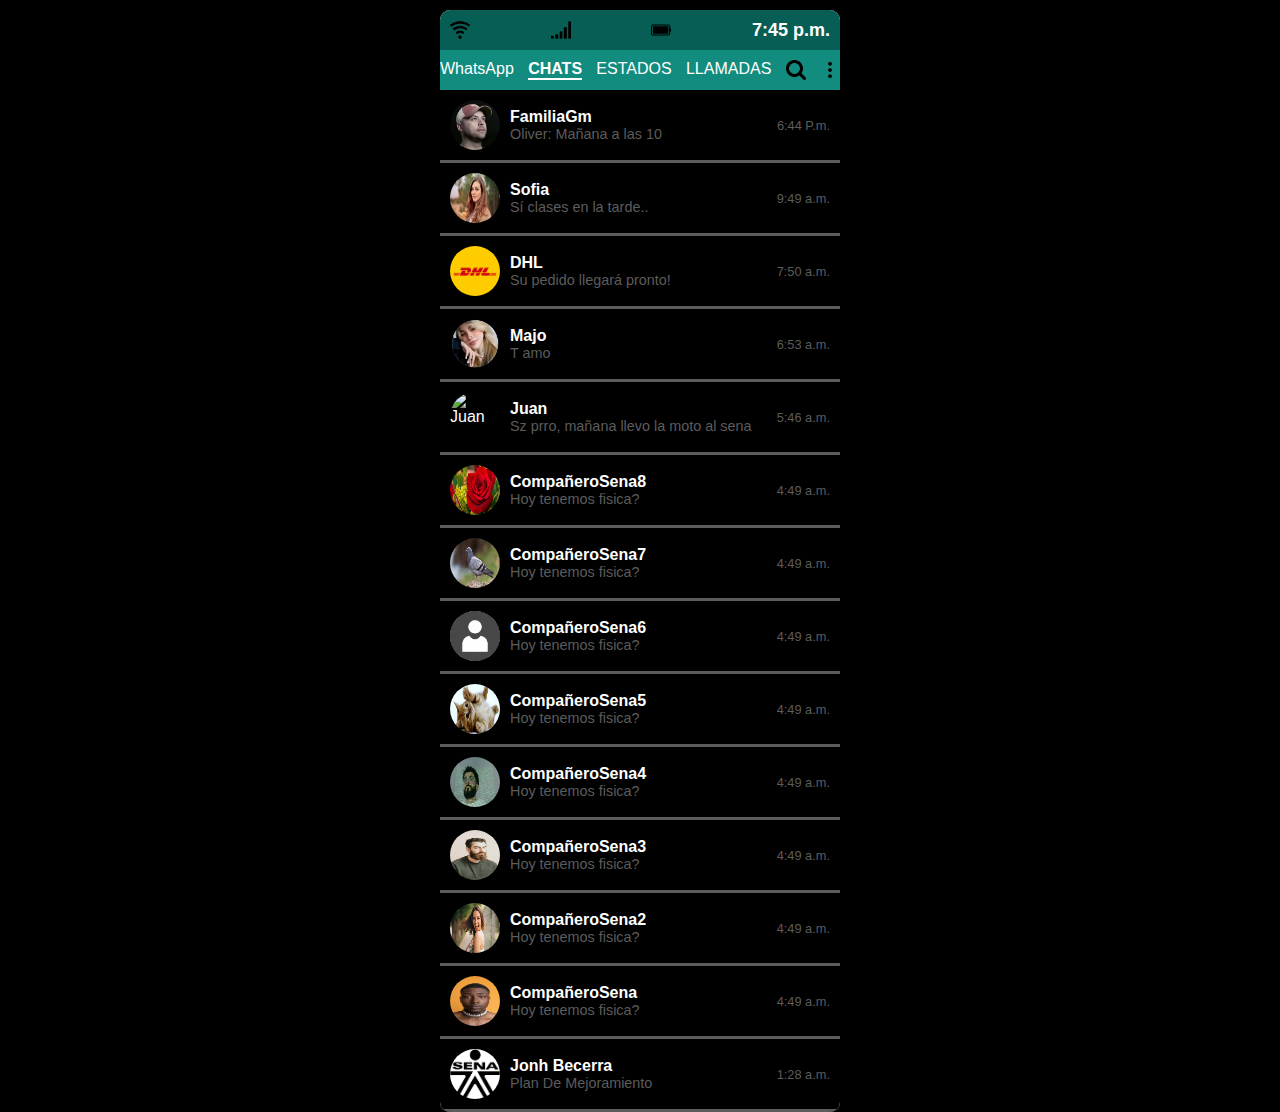
==== index.html @ d5c3cb33 "Ultima update" ====
<!DOCTYPE html>
<html lang="es">
<head>
    <meta charset="UTF-8">
    <meta name="viewport" content="width=device-width, initial-scale=1.0">
    <title>WhatsApp Menu</title>
    <link rel="stylesheet" href="styles.css">
</head>
<body>
    <div class="whatsapp">
        <header class="whatsapp__inicio">
            <h1 class="whatsapp__titulo"> <img src="Iconos/Wifi.png" alt="Wifi"> <img src="Iconos/barra señal.png" alt="barra señal"> <img src="Iconos/bateria llena.png" alt="bateria"> 7:45 p.m.</h1> 
        </header>
        <nav class="whatsapp__nav">
            WhatsApp
            <a href="#" class="whatsapp__nav-link whatsapp__nav-link--active">CHATS</a>
            <a href="#" class="whatsapp__nav-link">ESTADOS</a>
            <a href="#" class="whatsapp__nav-link">LLAMADAS</a>
            <img src="Iconos/lupa.png" alt="lupa"> <img src="Iconos/tres-puntos.png" alt="Puntos">
        </nav>
        <main>
        <div class="whatsapp__chats">
            <div class="chat">
                <img src="Iconos/cris.jpeg" alt="Familia" class="chat__avatar">
                <div class="chat__detalles">
                    <div class="chat__nombre">FamiliaGm</div>
                    <div class="chat__Ultimo-Mensaje">Oliver: Mañana a las 10</div>
                </div>
                <div class="chat__tiempo">6:44 P.m.</div>
            </div>
        </div>
        <div class="whatsapp__chats">
            <div class="chat">
                <img src="Iconos/Mujer.jpg" alt="Sofia" class="chat__avatar">
                <div class="chat__detalles">
                    <div class="chat__nombre">Sofia</div>
                    <div class="chat__Ultimo-Mensaje">Sí clases en la tarde..</div>
                </div>
                <div class="chat__tiempo">9:49 a.m.</div>
            </div>
        </div>
        <div class="whatsapp__chats">
            <div class="chat">
                <img src="Iconos/DHL.jpg" alt="Domicilios" class="chat__avatar">
                <div class="chat__detalles">
                    <div class="chat__nombre">DHL</div>
                    <div class="chat__Ultimo-Mensaje">Su pedido llegará pronto!</div>
                </div>
                <div class="chat__tiempo">7:50 a.m.</div>
            </div>
        </div>
        <div class="whatsapp__chats">
            <div class="chat">
                <img src="Iconos/Majo.jpg" alt="Majo" class="chat__avatar">
                <div class="chat__detalles">
                    <div class="chat__nombre">Majo</div>
                    <div class="chat__Ultimo-Mensaje">T amo</div>
                </div>
                <div class="chat__tiempo">6:53 a.m.</div>
            </div>
        </div>
        <div class="whatsapp__chats">
            <div class="chat">
                <img src="Iconos/Juan.jpg" alt="Juan" class="chat__avatar">
                <div class="chat__detalles">
                    <div class="chat__nombre">Juan</div>
                    <div class="chat__Ultimo-Mensaje">Sz prro, mañana llevo la moto al sena</div>
                </div>
                <div class="chat__tiempo">5:46 a.m.</div>
            </div>
        
        </div>
        <div class="whatsapp__chats">
            <div class="chat">
                <img src="Iconos/flores.jpg" alt="CompañeroSena8" class="chat__avatar">
                <div class="chat__detalles">
                    <div class="chat__nombre">CompañeroSena8</div>
                    <div class="chat__Ultimo-Mensaje">Hoy tenemos fisica?</div>
                </div>
                <div class="chat__tiempo">4:49 a.m.</div>
            </div>
        </div>

        <div class="whatsapp__chats">
            <div class="chat">
                <img src="Iconos/paloma.jpg" alt="FamCompañeroSena7" class="chat__avatar">
                <div class="chat__detalles">
                    <div class="chat__nombre">CompañeroSena7</div>
                    <div class="chat__Ultimo-Mensaje">Hoy tenemos fisica?</div>
                </div>
                <div class="chat__tiempo">4:49 a.m.</div>
            </div>
        </div>

        <div class="whatsapp__chats">
            <div class="chat">
                <img src="Iconos/szz.jpg" alt="CompañeroSena6" class="chat__avatar">
                <div class="chat__detalles">
                    <div class="chat__nombre">CompañeroSena6</div>
                    <div class="chat__Ultimo-Mensaje">Hoy tenemos fisica?</div>
                </div>
                <div class="chat__tiempo">4:49 a.m.</div>
            </div>
        </div>

        <div class="whatsapp__chats">
            <div class="chat">
                <img src="Iconos/gato.png" alt="CompañeroSena5" class="chat__avatar">
                <div class="chat__detalles">
                    <div class="chat__nombre">CompañeroSena5</div>
                    <div class="chat__Ultimo-Mensaje">Hoy tenemos fisica?</div>
                </div>
                <div class="chat__tiempo">4:49 a.m.</div>
            </div>
        </div>

        <div class="whatsapp__chats">
            <div class="chat">
                <img src="Iconos/4.jpg" alt="CompañeroSena4" class="chat__avatar">
                <div class="chat__detalles">
                    <div class="chat__nombre">CompañeroSena4</div>
                    <div class="chat__Ultimo-Mensaje">Hoy tenemos fisica?</div>
                </div>
                <div class="chat__tiempo">4:49 a.m.</div>
            </div>
        </div>

        <div class="whatsapp__chats">
            <div class="chat">
                <img src="Iconos/3.jpg" alt="CompañeroSena3" class="chat__avatar">
                <div class="chat__detalles">
                    <div class="chat__nombre">CompañeroSena3</div>
                    <div class="chat__Ultimo-Mensaje">Hoy tenemos fisica?</div>
                </div>
                <div class="chat__tiempo">4:49 a.m.</div>
            </div>
        </div>

        <div class="whatsapp__chats">
            <div class="chat">
                <img src="Iconos/2.jpg" alt="Sena2" class="chat__avatar">
                <div class="chat__detalles">
                    <div class="chat__nombre">CompañeroSena2</div>
                    <div class="chat__Ultimo-Mensaje">Hoy tenemos fisica?</div>
                </div>
                <div class="chat__tiempo">4:49 a.m.</div>
            </div>
        </div>

        <div class="whatsapp__chats">
            <div class="chat">
                <img src="Iconos/foto.webp" alt="Sena1" class="chat__avatar">
                <div class="chat__detalles">
                    <div class="chat__nombre">CompañeroSena</div>
                    <div class="chat__Ultimo-Mensaje">Hoy tenemos fisica?</div>
                </div>
                <div class="chat__tiempo">4:49 a.m.</div>
            </div>
        </div>

        <div class="whatsapp__chats">
            <div class="chat">
                <img src="Iconos/images.png" alt="John" class="chat__avatar">
                <div class="chat__detalles">
                    <div class="chat__nombre">Jonh Becerra</div>
                    <div class="chat__Ultimo-Mensaje">Plan De Mejoramiento</div>
                </div>
                <div class="chat__tiempo">1:28 a.m.</div>
            </div>
        </div>
    </main>
    </div>
    
    
</body>
</html>
---- styles.css ----
* {
    margin: 0;
    padding: 0;
  }

:root{
    --Clarito: #00ffea;
    --Azul: #0b0894;
    --Negro: #000000;
    --Verdewsp: #075E54;
    --chat: #128C7E;
    --Rojo: #7f0505;
    --Blanco: #fff;
    --Gris: #5c5c5c;
    --Menta: #aefff4;
}
  
body {
  font-family: Arial, sans-serif;
  background-color: var(--Negro);
  color: var(--Blanco);
}

.whatsapp {
  max-width: 400px;
  margin: 0 auto;
  background-color: var(--Blanco);
  border-radius: 10px;
  overflow: hidden;
  margin-top: 10px;
  border-color: var(--Negro);
}

.whatsapp__inicio {
  background-color: var(--Verdewsp);
  padding: 10px;
  
}

img{
  width: 20px;
  height: 20px;
}

.whatsapp__titulo {
  font-size: 18px;
  height: 20px;
  font-weight: bold;
  display: flex;
  justify-content: space-between;
  
}

.whatsapp__chats {
  background-color: var(--Negro);
  color: var(--Blanco);
  border-bottom: 2px solid var(--Gris);
}

.chat {
  display: flex;
  align-items: center;
  padding: 10px;
  border-bottom: 1px solid var(--Gris);
}

.chat__avatar {
  width: 50px;
  height: 50px;
  border-radius: 50%;
  margin-right: 10px;
}

.chat__detalles {
  flex: 1px;
}

.chat__nombre {
  font-weight: bold;
}

.chat__Ultimo-Mensaje {
  font-size: 0.9em;
  color: var(--Gris);
}

.chat__tiempo {
  font-size: 0.8em;
  color: var(--Gris);
}

.whatsapp__nav {
  display: flex;
  justify-content: space-between;
  background-color: var(--chat);
  padding: 10px 0;
  position: relative;
 
}

.whatsapp__nav-link {
  color: var(--Blanco);
  text-decoration: none;
  font-size: 1em;
}

.whatsapp__nav-link:hover{
  
}

.whatsapp__nav-link--active {
  font-weight: bold;
  border-bottom: 2px solid var(--Blanco);
}
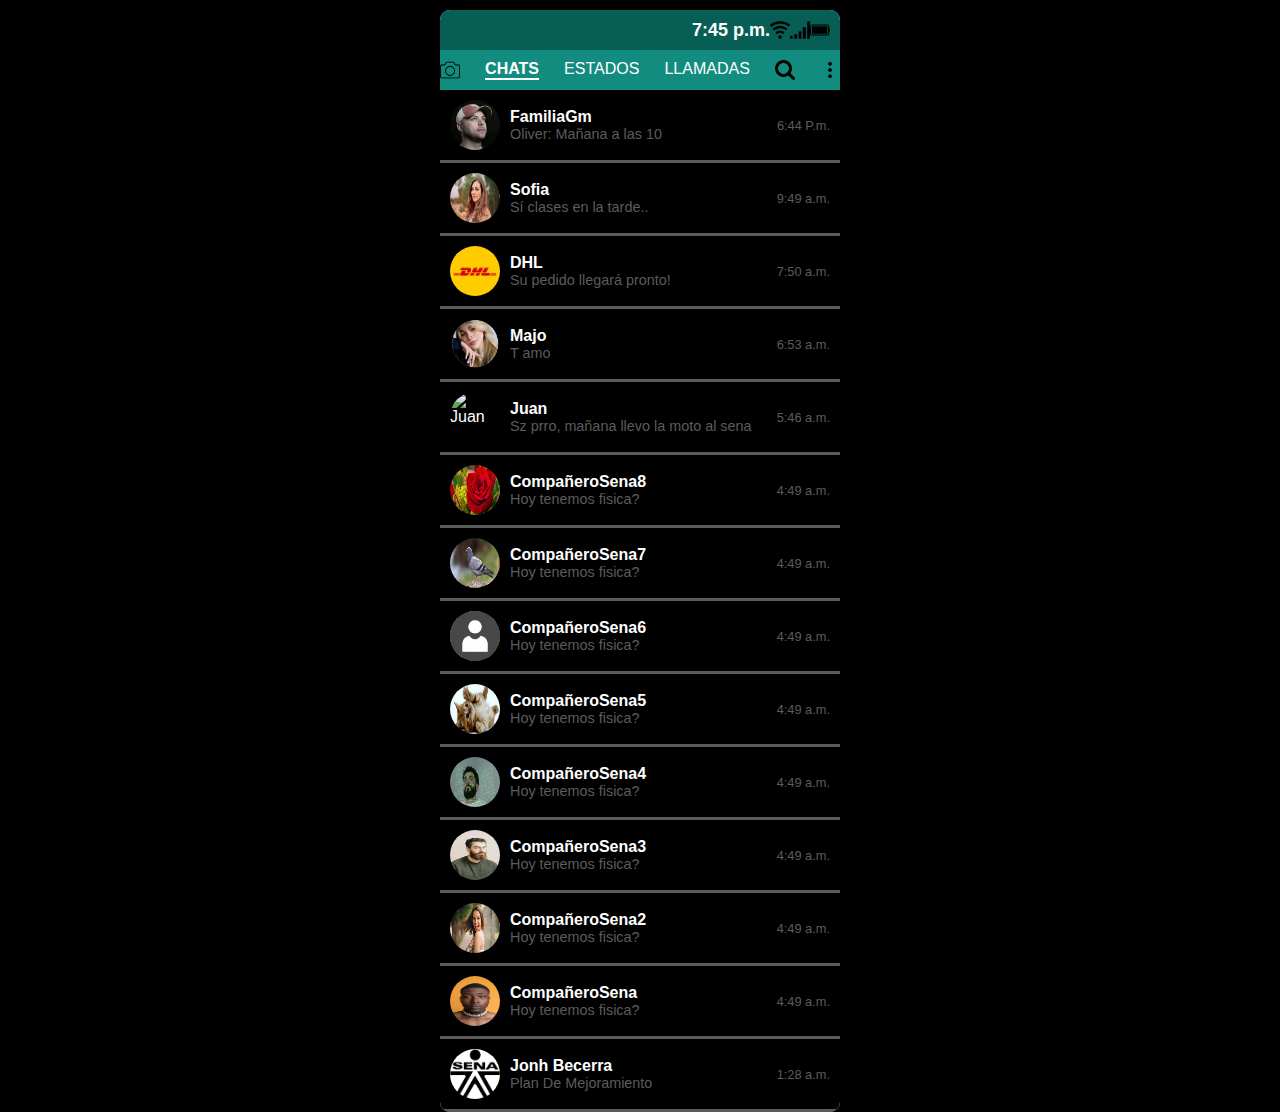
==== commit b90d2431: "ultima update" ====
--- a/index.html
+++ b/index.html
@@ -9,10 +9,10 @@
 <body>
     <div class="whatsapp">
         <header class="whatsapp__inicio">
-            <h1 class="whatsapp__titulo"> <img src="Iconos/Wifi.png" alt="Wifi"> <img src="Iconos/barra señal.png" alt="barra señal"> <img src="Iconos/bateria llena.png" alt="bateria"> 7:45 p.m.</h1> 
+            <h1 class="whatsapp__titulo"> <img src="Iconos/bateria llena.png" alt="bateria"> <img src="Iconos/barra señal.png" alt="barra señal"> <img src="Iconos/Wifi.png" alt="Wifi"> 7:45 p.m.</h1> 
         </header>
         <nav class="whatsapp__nav">
-            WhatsApp
+            <img src="Iconos/camara.png" alt="camara">
             <a href="#" class="whatsapp__nav-link whatsapp__nav-link--active">CHATS</a>
             <a href="#" class="whatsapp__nav-link">ESTADOS</a>
             <a href="#" class="whatsapp__nav-link">LLAMADAS</a>
--- a/styles.css
+++ b/styles.css
@@ -47,8 +47,7 @@
   height: 20px;
   font-weight: bold;
   display: flex;
-  justify-content: space-between;
-  
+  flex-direction: row-reverse;
 }
 
 .whatsapp__chats {
@@ -105,7 +104,8 @@
 }
 
 .whatsapp__nav-link:hover{
-  
+background-color: var(--Verdewsp);
+cursor: pointer;
 }
 
 .whatsapp__nav-link--active {
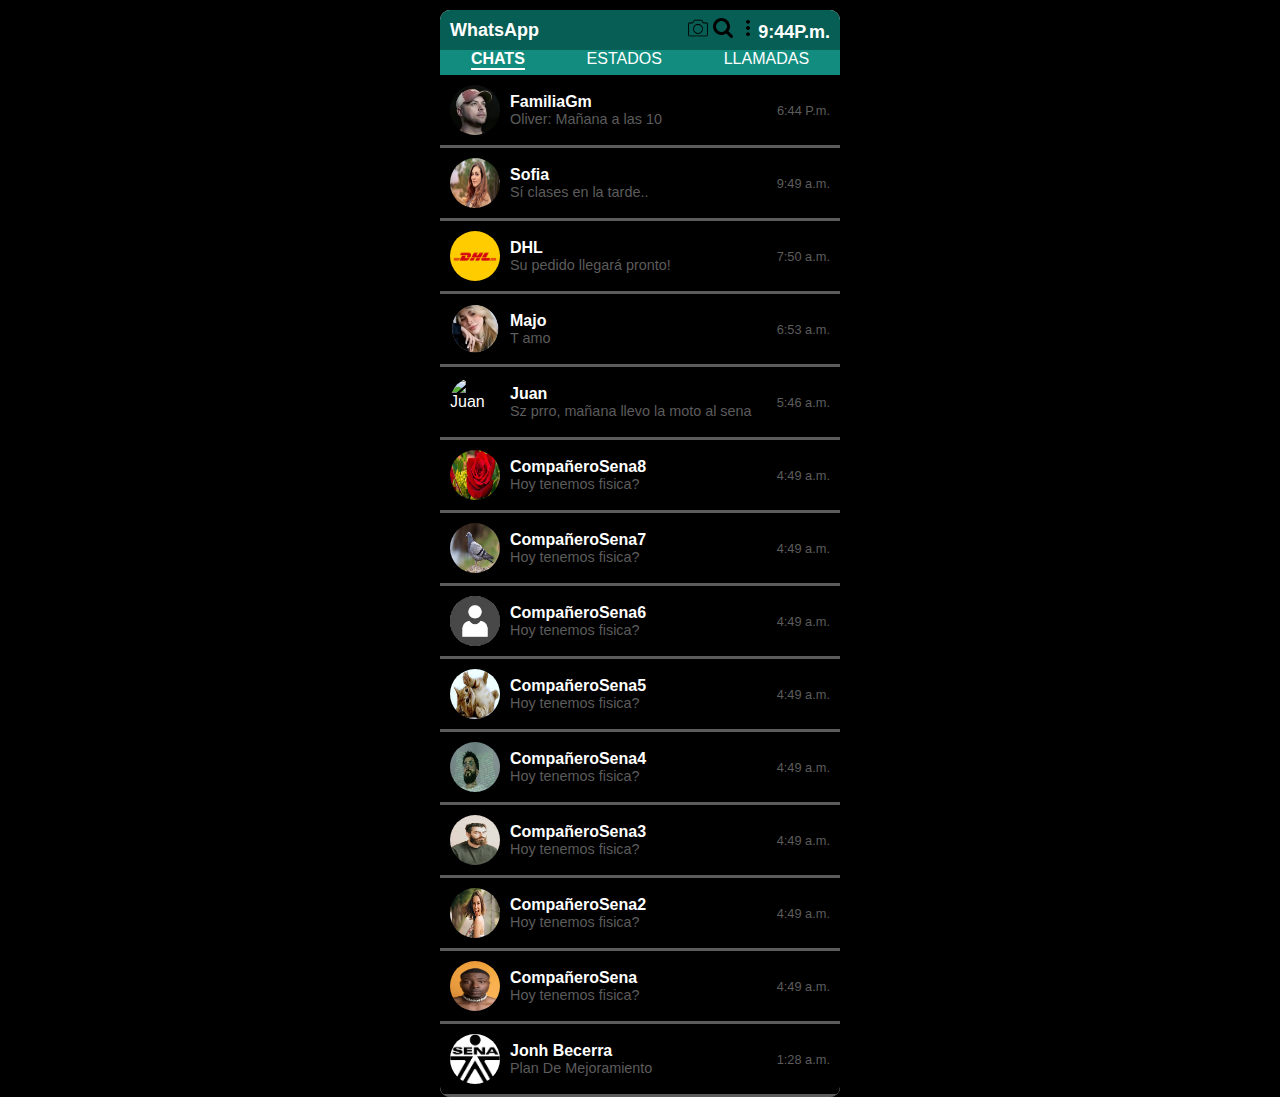
==== commit 8fda24eb: "cambio3" ====
--- a/index.html
+++ b/index.html
@@ -9,14 +9,19 @@
 <body>
     <div class="whatsapp">
         <header class="whatsapp__inicio">
-            <h1 class="whatsapp__titulo"> <img src="Iconos/bateria llena.png" alt="bateria"> <img src="Iconos/barra señal.png" alt="barra señal"> <img src="Iconos/Wifi.png" alt="Wifi"> 7:45 p.m.</h1> 
+            <div class="whatsapp__titulo">
+                <span>WhatsApp</span>
+                <div>
+                    <img src="Iconos/camara.png" alt="Camara">
+                    <img src="Iconos/lupa.png" alt="Busqueda">
+                    <img src="Iconos/tres-puntos.png" alt="Puntos">9:44P.m.
+                </div>
+            </div>
         </header>
         <nav class="whatsapp__nav">
-            <img src="Iconos/camara.png" alt="camara">
-            <a href="#" class="whatsapp__nav-link whatsapp__nav-link--active">CHATS</a>
-            <a href="#" class="whatsapp__nav-link">ESTADOS</a>
-            <a href="#" class="whatsapp__nav-link">LLAMADAS</a>
-            <img src="Iconos/lupa.png" alt="lupa"> <img src="Iconos/tres-puntos.png" alt="Puntos">
+            <a href="#" class="whatsapp__nav--link whatsapp__nav--link--active">CHATS</a>
+            <a href="#" class="whatsapp__nav--link">ESTADOS</a>
+            <a href="#" class="whatsapp__nav--link">LLAMADAS</a>
         </nav>
         <main>
         <div class="whatsapp__chats">
@@ -24,7 +29,7 @@
                 <img src="Iconos/cris.jpeg" alt="Familia" class="chat__avatar">
                 <div class="chat__detalles">
                     <div class="chat__nombre">FamiliaGm</div>
-                    <div class="chat__Ultimo-Mensaje">Oliver: Mañana a las 10</div>
+                    <div class="chat__Ultimo--Mensaje">Oliver: Mañana a las 10</div>
                 </div>
                 <div class="chat__tiempo">6:44 P.m.</div>
             </div>
@@ -34,7 +39,7 @@
                 <img src="Iconos/Mujer.jpg" alt="Sofia" class="chat__avatar">
                 <div class="chat__detalles">
                     <div class="chat__nombre">Sofia</div>
-                    <div class="chat__Ultimo-Mensaje">Sí clases en la tarde..</div>
+                    <div class="chat__Ultimo--Mensaje">Sí clases en la tarde..</div>
                 </div>
                 <div class="chat__tiempo">9:49 a.m.</div>
             </div>
@@ -44,7 +49,7 @@
                 <img src="Iconos/DHL.jpg" alt="Domicilios" class="chat__avatar">
                 <div class="chat__detalles">
                     <div class="chat__nombre">DHL</div>
-                    <div class="chat__Ultimo-Mensaje">Su pedido llegará pronto!</div>
+                    <div class="chat__Ultimo--Mensaje">Su pedido llegará pronto!</div>
                 </div>
                 <div class="chat__tiempo">7:50 a.m.</div>
             </div>
@@ -54,7 +59,7 @@
                 <img src="Iconos/Majo.jpg" alt="Majo" class="chat__avatar">
                 <div class="chat__detalles">
                     <div class="chat__nombre">Majo</div>
-                    <div class="chat__Ultimo-Mensaje">T amo</div>
+                    <div class="chat__Ultimo--Mensaje">T amo</div>
                 </div>
                 <div class="chat__tiempo">6:53 a.m.</div>
             </div>
@@ -64,7 +69,7 @@
                 <img src="Iconos/Juan.jpg" alt="Juan" class="chat__avatar">
                 <div class="chat__detalles">
                     <div class="chat__nombre">Juan</div>
-                    <div class="chat__Ultimo-Mensaje">Sz prro, mañana llevo la moto al sena</div>
+                    <div class="chat__Ultimo--Mensaje">Sz prro, mañana llevo la moto al sena</div>
                 </div>
                 <div class="chat__tiempo">5:46 a.m.</div>
             </div>
@@ -75,7 +80,7 @@
                 <img src="Iconos/flores.jpg" alt="CompañeroSena8" class="chat__avatar">
                 <div class="chat__detalles">
                     <div class="chat__nombre">CompañeroSena8</div>
-                    <div class="chat__Ultimo-Mensaje">Hoy tenemos fisica?</div>
+                    <div class="chat__Ultimo--Mensaje">Hoy tenemos fisica?</div>
                 </div>
                 <div class="chat__tiempo">4:49 a.m.</div>
             </div>
@@ -86,7 +91,7 @@
                 <img src="Iconos/paloma.jpg" alt="FamCompañeroSena7" class="chat__avatar">
                 <div class="chat__detalles">
                     <div class="chat__nombre">CompañeroSena7</div>
-                    <div class="chat__Ultimo-Mensaje">Hoy tenemos fisica?</div>
+                    <div class="chat__Ultimo--Mensaje">Hoy tenemos fisica?</div>
                 </div>
                 <div class="chat__tiempo">4:49 a.m.</div>
             </div>
@@ -97,7 +102,7 @@
                 <img src="Iconos/szz.jpg" alt="CompañeroSena6" class="chat__avatar">
                 <div class="chat__detalles">
                     <div class="chat__nombre">CompañeroSena6</div>
-                    <div class="chat__Ultimo-Mensaje">Hoy tenemos fisica?</div>
+                    <div class="chat__Ultimo--Mensaje">Hoy tenemos fisica?</div>
                 </div>
                 <div class="chat__tiempo">4:49 a.m.</div>
             </div>
@@ -108,7 +113,7 @@
                 <img src="Iconos/gato.png" alt="CompañeroSena5" class="chat__avatar">
                 <div class="chat__detalles">
                     <div class="chat__nombre">CompañeroSena5</div>
-                    <div class="chat__Ultimo-Mensaje">Hoy tenemos fisica?</div>
+                    <div class="chat__Ultimo--Mensaje">Hoy tenemos fisica?</div>
                 </div>
                 <div class="chat__tiempo">4:49 a.m.</div>
             </div>
@@ -119,7 +124,7 @@
                 <img src="Iconos/4.jpg" alt="CompañeroSena4" class="chat__avatar">
                 <div class="chat__detalles">
                     <div class="chat__nombre">CompañeroSena4</div>
-                    <div class="chat__Ultimo-Mensaje">Hoy tenemos fisica?</div>
+                    <div class="chat__Ultimo--Mensaje">Hoy tenemos fisica?</div>
                 </div>
                 <div class="chat__tiempo">4:49 a.m.</div>
             </div>
@@ -130,7 +135,7 @@
                 <img src="Iconos/3.jpg" alt="CompañeroSena3" class="chat__avatar">
                 <div class="chat__detalles">
                     <div class="chat__nombre">CompañeroSena3</div>
-                    <div class="chat__Ultimo-Mensaje">Hoy tenemos fisica?</div>
+                    <div class="chat__Ultimo--Mensaje">Hoy tenemos fisica?</div>
                 </div>
                 <div class="chat__tiempo">4:49 a.m.</div>
             </div>
@@ -141,7 +146,7 @@
                 <img src="Iconos/2.jpg" alt="Sena2" class="chat__avatar">
                 <div class="chat__detalles">
                     <div class="chat__nombre">CompañeroSena2</div>
-                    <div class="chat__Ultimo-Mensaje">Hoy tenemos fisica?</div>
+                    <div class="chat__Ultimo--Mensaje">Hoy tenemos fisica?</div>
                 </div>
                 <div class="chat__tiempo">4:49 a.m.</div>
             </div>
@@ -152,7 +157,7 @@
                 <img src="Iconos/foto.webp" alt="Sena1" class="chat__avatar">
                 <div class="chat__detalles">
                     <div class="chat__nombre">CompañeroSena</div>
-                    <div class="chat__Ultimo-Mensaje">Hoy tenemos fisica?</div>
+                    <div class="chat__Ultimo--Mensaje">Hoy tenemos fisica?</div>
                 </div>
                 <div class="chat__tiempo">4:49 a.m.</div>
             </div>
@@ -163,7 +168,7 @@
                 <img src="Iconos/images.png" alt="John" class="chat__avatar">
                 <div class="chat__detalles">
                     <div class="chat__nombre">Jonh Becerra</div>
-                    <div class="chat__Ultimo-Mensaje">Plan De Mejoramiento</div>
+                    <div class="chat__Ultimo--Mensaje">Plan De Mejoramiento</div>
                 </div>
                 <div class="chat__tiempo">1:28 a.m.</div>
             </div>
--- a/styles.css
+++ b/styles.css
@@ -45,15 +45,23 @@
 .whatsapp__titulo {
   font-size: 18px;
   height: 20px;
+  display: flex;
+  justify-content: space-between;
+  align-items: center;
   font-weight: bold;
-  display: flex;
-  flex-direction: row-reverse;
 }
 
 .whatsapp__chats {
   background-color: var(--Negro);
   color: var(--Blanco);
   border-bottom: 2px solid var(--Gris);
+  transition: 0.3s ease, 0.3s ease;
+  scroll-behavior: smooth;
+}
+
+.whatsapp__chats:hover {
+background-color: var(--Menta);
+cursor: pointer
 }
 
 .chat {
@@ -78,7 +86,7 @@
   font-weight: bold;
 }
 
-.chat__Ultimo-Mensaje {
+.chat__Ultimo--Mensaje {
   font-size: 0.9em;
   color: var(--Gris);
 }
@@ -90,25 +98,24 @@
 
 .whatsapp__nav {
   display: flex;
-  justify-content: space-between;
+  justify-content: space-around;
   background-color: var(--chat);
-  padding: 10px 0;
-  position: relative;
- 
+  padding-bottom: 5px;
+  transition: color 0.3s ease, border-bottom 0.3s ease;
 }
 
-.whatsapp__nav-link {
+.whatsapp__nav--link {
   color: var(--Blanco);
   text-decoration: none;
   font-size: 1em;
 }
 
-.whatsapp__nav-link:hover{
+.whatsapp__nav--link:hover{
 background-color: var(--Verdewsp);
 cursor: pointer;
 }
 
-.whatsapp__nav-link--active {
+.whatsapp__nav--link--active {
   font-weight: bold;
   border-bottom: 2px solid var(--Blanco);
 }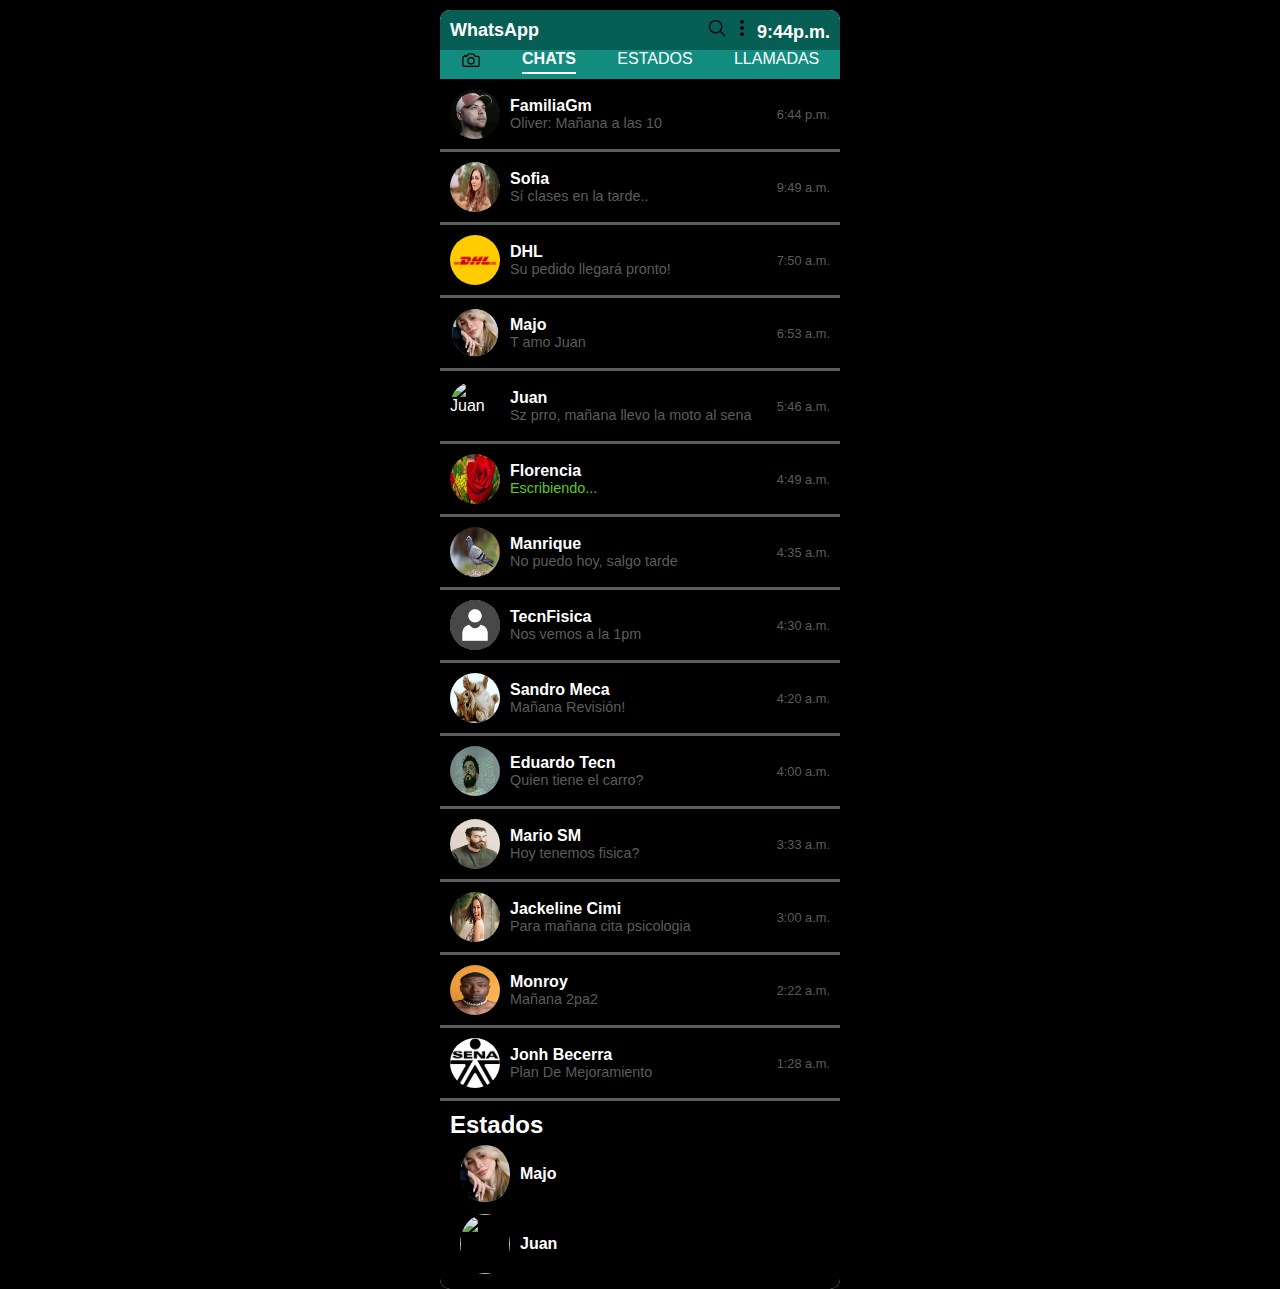
==== commit 2ada1508: "Cambio 11pm" ====
--- a/index.html
+++ b/index.html
@@ -3,7 +3,8 @@
 <head>
     <meta charset="UTF-8">
     <meta name="viewport" content="width=device-width, initial-scale=1.0">
-    <title>WhatsApp Menu</title>
+    <title>WhatsApp </title>
+    <link rel="shortcut icon" href="Iconos/logo-whatsapp.svg">
     <link rel="stylesheet" href="styles.css">
 </head>
 <body>
@@ -12,18 +13,23 @@
             <div class="whatsapp__titulo">
                 <span>WhatsApp</span>
                 <div>
-                    <img src="Iconos/camara.png" alt="Camara">
-                    <img src="Iconos/lupa.png" alt="Busqueda">
-                    <img src="Iconos/tres-puntos.png" alt="Puntos">9:44P.m.
+                    <a href="#"><img src="Iconos/search-outline.svg" alt="Busqueda"></a>
+                    <a href="#"><img src="Iconos/tres-puntos.png" alt="Puntos"></a>
+                    9:44p.m.
                 </div>
             </div>
         </header>
         <nav class="whatsapp__nav">
+            <a href="">
+                <img src="Iconos/camera-outline.svg" alt="Camara">
+            </a>
             <a href="#" class="whatsapp__nav--link whatsapp__nav--link--active">CHATS</a>
             <a href="#" class="whatsapp__nav--link">ESTADOS</a>
             <a href="#" class="whatsapp__nav--link">LLAMADAS</a>
         </nav>
         <main>
+
+            
         <div class="whatsapp__chats">
             <div class="chat">
                 <img src="Iconos/cris.jpeg" alt="Familia" class="chat__avatar">
@@ -31,12 +37,12 @@
                     <div class="chat__nombre">FamiliaGm</div>
                     <div class="chat__Ultimo--Mensaje">Oliver: Mañana a las 10</div>
                 </div>
-                <div class="chat__tiempo">6:44 P.m.</div>
-            </div>
-        </div>
-        <div class="whatsapp__chats">
-            <div class="chat">
-                <img src="Iconos/Mujer.jpg" alt="Sofia" class="chat__avatar">
+                <div class="chat__tiempo">6:44 p.m.</div>
+            </div>
+        </div>
+        <div class="whatsapp__chats">
+            <div class="chat">
+                <img src="Iconos/Sofia.jpg" alt="Sofia" class="chat__avatar">
                 <div class="chat__detalles">
                     <div class="chat__nombre">Sofia</div>
                     <div class="chat__Ultimo--Mensaje">Sí clases en la tarde..</div>
@@ -59,7 +65,7 @@
                 <img src="Iconos/Majo.jpg" alt="Majo" class="chat__avatar">
                 <div class="chat__detalles">
                     <div class="chat__nombre">Majo</div>
-                    <div class="chat__Ultimo--Mensaje">T amo</div>
+                    <div class="chat__Ultimo--Mensaje">T amo Juan</div>
                 </div>
                 <div class="chat__tiempo">6:53 a.m.</div>
             </div>
@@ -77,89 +83,89 @@
         </div>
         <div class="whatsapp__chats">
             <div class="chat">
-                <img src="Iconos/flores.jpg" alt="CompañeroSena8" class="chat__avatar">
-                <div class="chat__detalles">
-                    <div class="chat__nombre">CompañeroSena8</div>
+                <img src="Iconos/flores.jpg" alt="Florencia" class="chat__avatar">
+                <div class="chat__detalles">
+                    <div class="chat__nombre">Florencia</div>
+                    <div class="chat__Ultimo--Mensaje-Verde">Escribiendo...</div>
+                </div>
+                <div class="chat__tiempo">4:49 a.m.</div>
+            </div>
+        </div>
+
+        <div class="whatsapp__chats">
+            <div class="chat">
+                <img src="Iconos/paloma.jpg" alt="Manrique" class="chat__avatar">
+                <div class="chat__detalles">
+                    <div class="chat__nombre">Manrique</div>
+                    <div class="chat__Ultimo--Mensaje">No puedo hoy, salgo tarde</div>
+                </div>
+                <div class="chat__tiempo">4:35 a.m.</div>
+            </div>
+        </div>
+
+        <div class="whatsapp__chats">
+            <div class="chat">
+                <img src="Iconos/szz.jpg" alt="TecnFisica" class="chat__avatar">
+                <div class="chat__detalles">
+                    <div class="chat__nombre">TecnFisica</div>
+                    <div class="chat__Ultimo--Mensaje">Nos vemos a la 1pm</div>
+                </div>
+                <div class="chat__tiempo">4:30 a.m.</div>
+            </div>
+        </div>
+
+        <div class="whatsapp__chats">
+            <div class="chat">
+                <img src="Iconos/gato.png" alt="Sandro Meca" class="chat__avatar">
+                <div class="chat__detalles">
+                    <div class="chat__nombre">Sandro Meca</div>
+                    <div class="chat__Ultimo--Mensaje">Mañana Revisión!</div>
+                </div>
+                <div class="chat__tiempo">4:20 a.m.</div>
+            </div>
+        </div>
+
+        <div class="whatsapp__chats">
+            <div class="chat">
+                <img src="Iconos/Eduardo.jpg" alt="Eduardo" class="chat__avatar">
+                <div class="chat__detalles">
+                    <div class="chat__nombre">Eduardo Tecn</div>
+                    <div class="chat__Ultimo--Mensaje">Quien tiene el carro?</div>
+                </div>
+                <div class="chat__tiempo">4:00 a.m.</div>
+            </div>
+        </div>
+
+        <div class="whatsapp__chats">
+            <div class="chat">
+                <img src="Iconos/Mario.jpg" alt="MarioSM" class="chat__avatar">
+                <div class="chat__detalles">
+                    <div class="chat__nombre">Mario SM</div>
                     <div class="chat__Ultimo--Mensaje">Hoy tenemos fisica?</div>
                 </div>
-                <div class="chat__tiempo">4:49 a.m.</div>
-            </div>
-        </div>
-
-        <div class="whatsapp__chats">
-            <div class="chat">
-                <img src="Iconos/paloma.jpg" alt="FamCompañeroSena7" class="chat__avatar">
-                <div class="chat__detalles">
-                    <div class="chat__nombre">CompañeroSena7</div>
-                    <div class="chat__Ultimo--Mensaje">Hoy tenemos fisica?</div>
-                </div>
-                <div class="chat__tiempo">4:49 a.m.</div>
-            </div>
-        </div>
-
-        <div class="whatsapp__chats">
-            <div class="chat">
-                <img src="Iconos/szz.jpg" alt="CompañeroSena6" class="chat__avatar">
-                <div class="chat__detalles">
-                    <div class="chat__nombre">CompañeroSena6</div>
-                    <div class="chat__Ultimo--Mensaje">Hoy tenemos fisica?</div>
-                </div>
-                <div class="chat__tiempo">4:49 a.m.</div>
-            </div>
-        </div>
-
-        <div class="whatsapp__chats">
-            <div class="chat">
-                <img src="Iconos/gato.png" alt="CompañeroSena5" class="chat__avatar">
-                <div class="chat__detalles">
-                    <div class="chat__nombre">CompañeroSena5</div>
-                    <div class="chat__Ultimo--Mensaje">Hoy tenemos fisica?</div>
-                </div>
-                <div class="chat__tiempo">4:49 a.m.</div>
-            </div>
-        </div>
-
-        <div class="whatsapp__chats">
-            <div class="chat">
-                <img src="Iconos/4.jpg" alt="CompañeroSena4" class="chat__avatar">
-                <div class="chat__detalles">
-                    <div class="chat__nombre">CompañeroSena4</div>
-                    <div class="chat__Ultimo--Mensaje">Hoy tenemos fisica?</div>
-                </div>
-                <div class="chat__tiempo">4:49 a.m.</div>
-            </div>
-        </div>
-
-        <div class="whatsapp__chats">
-            <div class="chat">
-                <img src="Iconos/3.jpg" alt="CompañeroSena3" class="chat__avatar">
-                <div class="chat__detalles">
-                    <div class="chat__nombre">CompañeroSena3</div>
-                    <div class="chat__Ultimo--Mensaje">Hoy tenemos fisica?</div>
-                </div>
-                <div class="chat__tiempo">4:49 a.m.</div>
-            </div>
-        </div>
-
-        <div class="whatsapp__chats">
-            <div class="chat">
-                <img src="Iconos/2.jpg" alt="Sena2" class="chat__avatar">
-                <div class="chat__detalles">
-                    <div class="chat__nombre">CompañeroSena2</div>
-                    <div class="chat__Ultimo--Mensaje">Hoy tenemos fisica?</div>
-                </div>
-                <div class="chat__tiempo">4:49 a.m.</div>
-            </div>
-        </div>
-
-        <div class="whatsapp__chats">
-            <div class="chat">
-                <img src="Iconos/foto.webp" alt="Sena1" class="chat__avatar">
-                <div class="chat__detalles">
-                    <div class="chat__nombre">CompañeroSena</div>
-                    <div class="chat__Ultimo--Mensaje">Hoy tenemos fisica?</div>
-                </div>
-                <div class="chat__tiempo">4:49 a.m.</div>
+                <div class="chat__tiempo">3:33 a.m.</div>
+            </div>
+        </div>
+
+        <div class="whatsapp__chats">
+            <div class="chat">
+                <img src="Iconos/Jackeline.jpg" alt="Sena2" class="chat__avatar">
+                <div class="chat__detalles">
+                    <div class="chat__nombre">Jackeline Cimi</div>
+                    <div class="chat__Ultimo--Mensaje">Para mañana cita psicologia</div>
+                </div>
+                <div class="chat__tiempo">3:00 a.m.</div>
+            </div>
+        </div>
+
+        <div class="whatsapp__chats">
+            <div class="chat">
+                <img src="Iconos/Monroy.jpg" alt="Monroy" class="chat__avatar">
+                <div class="chat__detalles">
+                    <div class="chat__nombre">Monroy</div>
+                    <div class="chat__Ultimo--Mensaje">Mañana 2pa2</div>
+                </div>
+                <div class="chat__tiempo">2:22 a.m.</div>
             </div>
         </div>
 
@@ -173,10 +179,34 @@
                 <div class="chat__tiempo">1:28 a.m.</div>
             </div>
         </div>
+
+       <li class="Estados">
+            <div class="Estados-Tab" id="Estados-Tab">
+                <h2>Estados</h2>
+                <div class="Estados-Lista">
+                    <div class="Estados-Item">
+                        <img src="Iconos/Majo.jpg" alt="Majo" class="foto">
+                        <div class="Estados-Informa">
+                            <p class="Estados-Nombre">Majo</p>
+                        </div>
+                    </div>
+                <div>
+                </div>
+            </div>
+        </div>
+        <div class="Estados-Lista">
+            <div class="Estados-Item">
+                <img src="Iconos/Juan.jpg" alt="" class="foto">
+                <div class="Estados-Informa">
+                    <p class="Estados-Nombre">Juan</p>
+                </div>
+            </div>
+        </div>
+    </li>
+
     </main>
     </div>
     
-    
 </body>
 </html>
 
--- a/styles.css
+++ b/styles.css
@@ -13,9 +13,11 @@
     --Blanco: #fff;
     --Gris: #5c5c5c;
     --Menta: #aefff4;
+    --Verde: #5cca1d;
 }
   
 body {
+  display: block;
   font-family: Arial, sans-serif;
   background-color: var(--Negro);
   color: var(--Blanco);
@@ -40,6 +42,7 @@
 img{
   width: 20px;
   height: 20px;
+
 }
 
 .whatsapp__titulo {
@@ -49,14 +52,14 @@
   justify-content: space-between;
   align-items: center;
   font-weight: bold;
+  text-decoration: none;
+  list-style: none;
 }
 
 .whatsapp__chats {
   background-color: var(--Negro);
   color: var(--Blanco);
   border-bottom: 2px solid var(--Gris);
-  transition: 0.3s ease, 0.3s ease;
-  scroll-behavior: smooth;
 }
 
 .whatsapp__chats:hover {
@@ -91,6 +94,11 @@
   color: var(--Gris);
 }
 
+.chat__Ultimo--Mensaje-Verde{
+  font-size: 0.9em;
+  color: var(--Verde);
+}
+
 .chat__tiempo {
   font-size: 0.8em;
   color: var(--Gris);
@@ -118,4 +126,54 @@
 .whatsapp__nav--link--active {
   font-weight: bold;
   border-bottom: 2px solid var(--Blanco);
+}
+
+
+.Estados{
+  background-color: var(--Negro);
+  padding: 10px;
+  display: nowrap;
+  align-items: center;
+  cursor: pointer;
+}
+
+.Estados:hover{
+background-color: var(--Menta);
+cursor: pointer
+}
+
+.Estados-Tab:target{
+display: block;
+}
+
+
+.Estados-Lista{
+  display: flex;
+  flex-wrap: wrap;
+}
+
+.Estados-Item{
+  margin: 10px;
+  display: flex;
+  align-items: center;
+  width: 50px;
+  height: 50px;
+}
+
+.foto {
+  width: 50px;
+  height: 60PX;
+  border-radius: 50%;
+  margin-right: 10px;
+  object-fit: cover;
+}
+
+.Estados-Informa{
+  display: flex;
+  flex-direction: column;
+}
+
+.Estados-Nombre{
+  font-weight: bold;
+
 }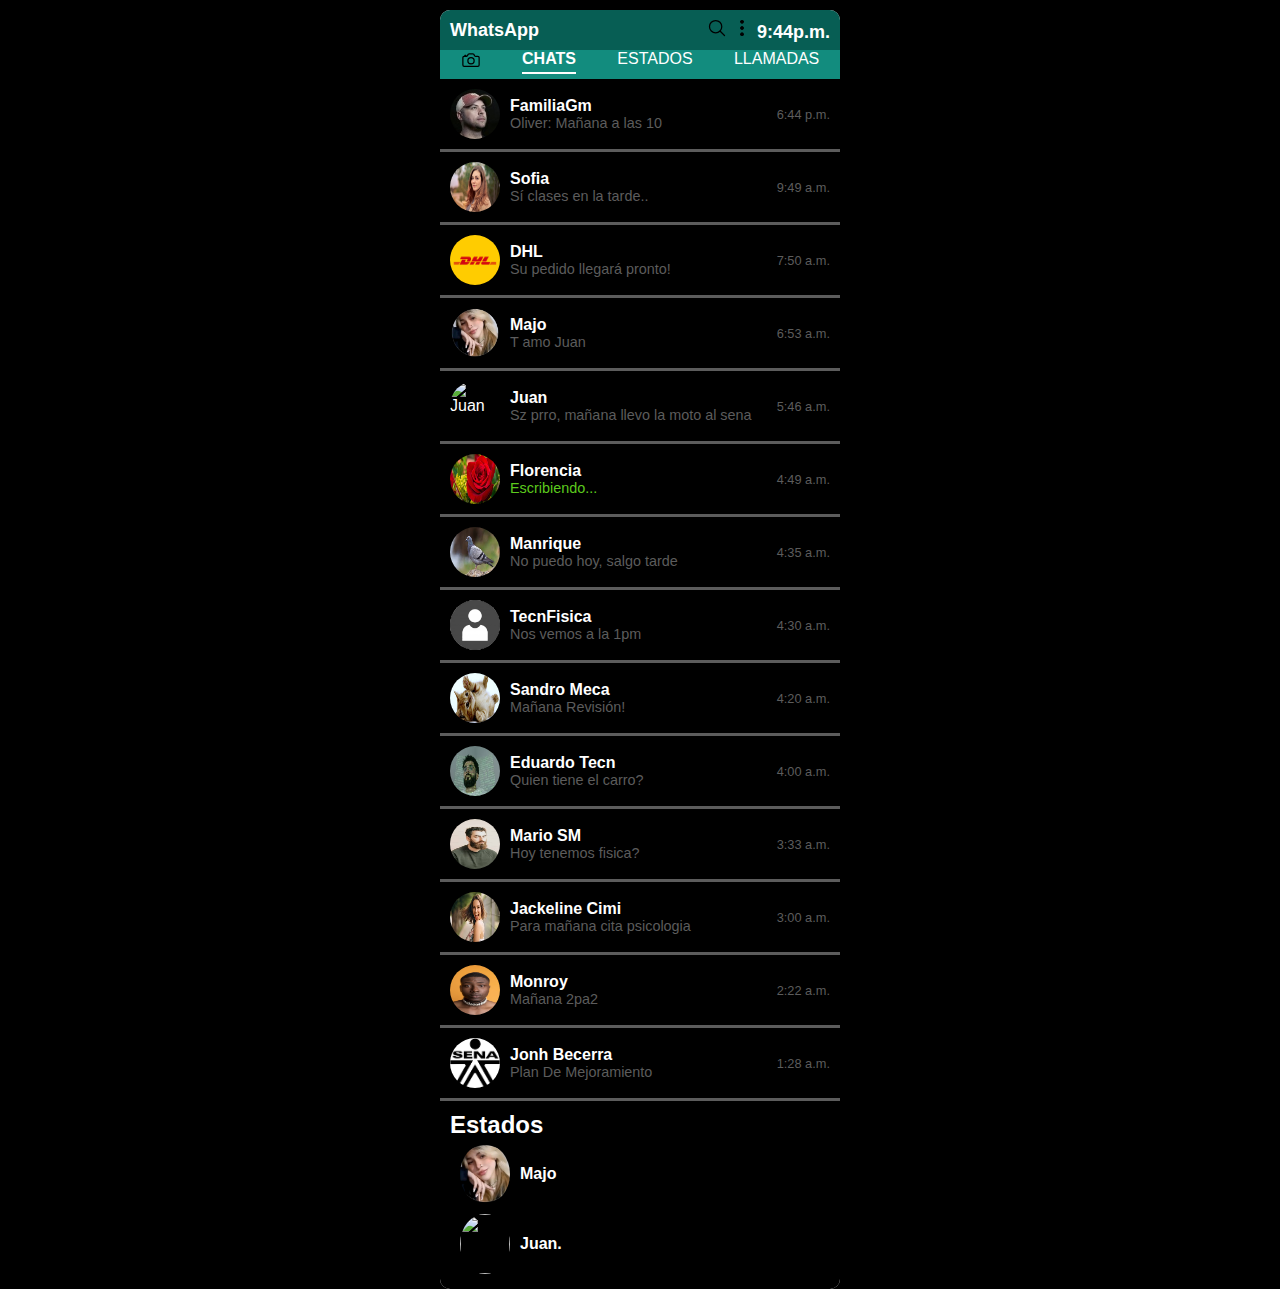
==== commit a3cbf458: "Cambio 11-20pm" ====
--- a/index.html
+++ b/index.html
@@ -198,7 +198,7 @@
             <div class="Estados-Item">
                 <img src="Iconos/Juan.jpg" alt="" class="foto">
                 <div class="Estados-Informa">
-                    <p class="Estados-Nombre">Juan</p>
+                    <p class="Estados-Nombre">Juan.</p>
                 </div>
             </div>
         </div>
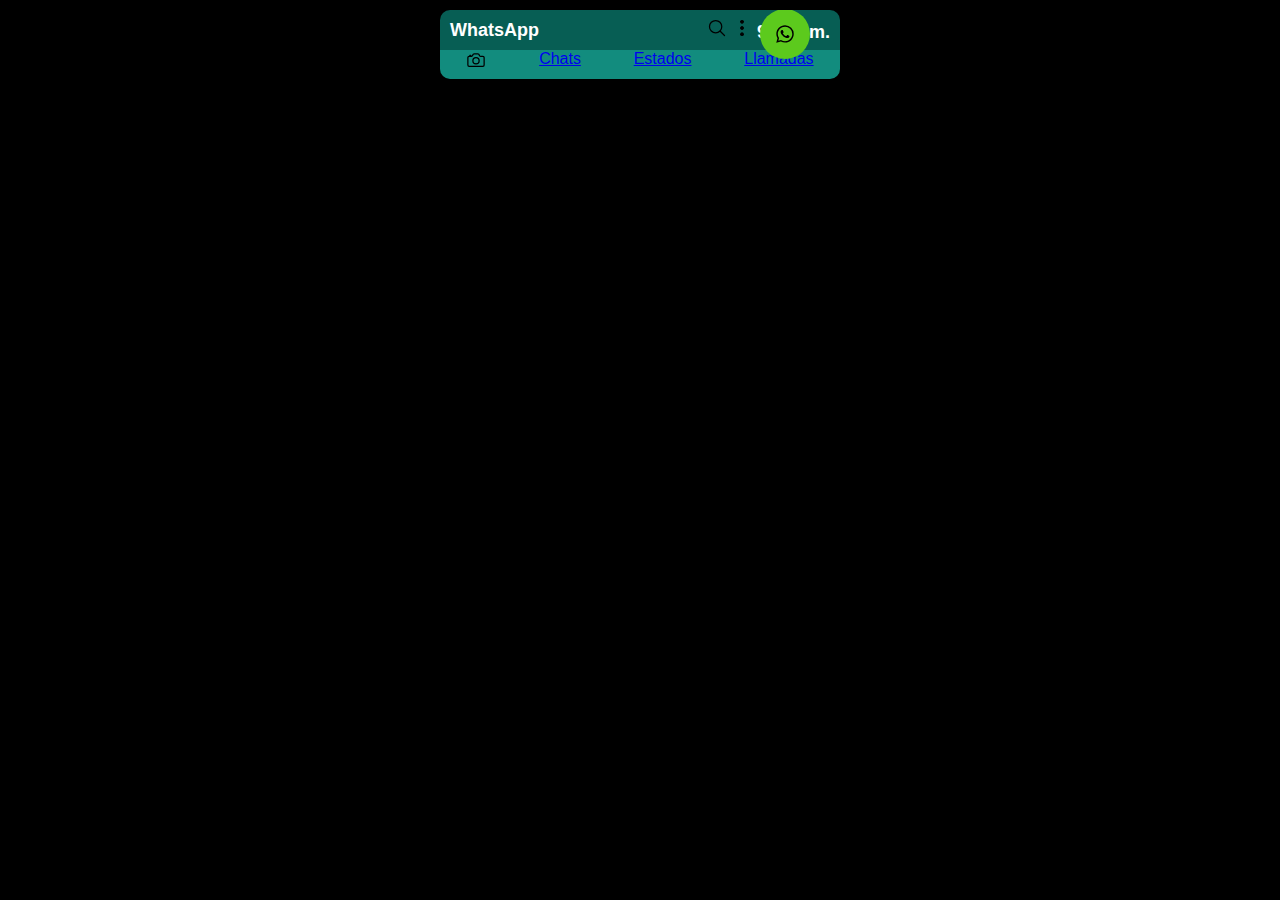
==== commit 84244ceb: "ultimo cambio 1:34am" ====
--- a/index.html
+++ b/index.html
@@ -23,13 +23,17 @@
             <a href="">
                 <img src="Iconos/camera-outline.svg" alt="Camara">
             </a>
-            <a href="#" class="whatsapp__nav--link whatsapp__nav--link--active">CHATS</a>
-            <a href="#" class="whatsapp__nav--link">ESTADOS</a>
-            <a href="#" class="whatsapp__nav--link">LLAMADAS</a>
+            <a href="#chats-Tab" class="items2">Chats</a>
+            <a href="#estados-Tab" class="items2">Estados</a>
+            <a href="#llamadas-Tab" class="items2">Llamadas</a>
         </nav>
         <main>
 
-            
+            <div class="WhatsApp__boton">
+                <img src='Iconos/logo-whatsapp.svg'>
+            </div>
+
+        <div class="chats" id="chats-Tab">
         <div class="whatsapp__chats">
             <div class="chat">
                 <img src="Iconos/cris.jpeg" alt="Familia" class="chat__avatar">
@@ -37,7 +41,10 @@
                     <div class="chat__nombre">FamiliaGm</div>
                     <div class="chat__Ultimo--Mensaje">Oliver: Mañana a las 10</div>
                 </div>
-                <div class="chat__tiempo">6:44 p.m.</div>
+                <div>
+                    <div class="chat__tiempo-verde">6:44 p.m.</div>
+                    <div class="notificacion">1</div>
+                </div>
             </div>
         </div>
         <div class="whatsapp__chats">
@@ -179,34 +186,40 @@
                 <div class="chat__tiempo">1:28 a.m.</div>
             </div>
         </div>
-
-       <li class="Estados">
-            <div class="Estados-Tab" id="Estados-Tab">
-                <h2>Estados</h2>
-                <div class="Estados-Lista">
-                    <div class="Estados-Item">
-                        <img src="Iconos/Majo.jpg" alt="Majo" class="foto">
-                        <div class="Estados-Informa">
-                            <p class="Estados-Nombre">Majo</p>
+    </div>
+    <div class="estados-tab estados__tab" id="estados-Tab">
+                <div class="estados-lista">
+                    <div class="estados-item">
+                        <img src="Iconos/definitiva.jpeg" alt="" class="foto foto__estados">
+                        <div class="estados-informa">
+                            <p class="estados-nombre">Mis Actualizaciones</p>
+                            <p class="estado-tiempo">Presiona Para Agregar Actualizaciones</p>
                         </div>
                     </div>
-                <div>
-                </div>
-            </div>
-        </div>
-        <div class="Estados-Lista">
-            <div class="Estados-Item">
-                <img src="Iconos/Juan.jpg" alt="" class="foto">
-                <div class="Estados-Informa">
-                    <p class="Estados-Nombre">Juan.</p>
-                </div>
-            </div>
-        </div>
-    </li>
-
-    </main>
+                </div>   
+                <p>Actualizaciones Recientes</p>   
+                <div class="estados-lista">
+                    <div class="estados-item">
+                        <img src="Iconos/Jackeline.jpg" alt="" class="foto">
+                        <div class="estados-informa">
+                            <p class="estados-nombre">Jackeline</p>
+                            <p class="estado-tiempo">Hace unos segundos</p>
+                        </div>
+                    </div>
+                </div>  
+            </div>
+            <div class="llamadas-tab" id="llamadas-Tab">
+                <div class="llamadas-lista">
+                    <div class="llamadas-item">
+                        <img src="Iconos/Majo.jpg" alt="" class="foto">
+                        <div class="llamadas-informa">
+                            <p class="llamadas-nombre">Majo</p>
+                            <p class="llamadas-tiempo">Hace 6 horas</p>
+                        </div>
+                    </div>
+                </div>
+            </div>
     </div>
-    
 </body>
 </html>
 
--- a/styles.css
+++ b/styles.css
@@ -1,6 +1,7 @@
 * {
     margin: 0;
     padding: 0;
+    box-sizing: border-box;
   }
 
 :root{
@@ -23,14 +24,40 @@
   color: var(--Blanco);
 }
 
+.chats{
+  overflow-y: auto;
+  height: 570px;
+}
+
+.WhatsApp__boton {
+  position: absolute;
+  background-color: var(--Verde);
+  border-radius: 50%;
+  padding: 10px;
+  color: var(--Blanco);
+  text-decoration: none;
+  font-size: 20px;
+  display: flex;
+  align-items: center;
+  justify-content: center;
+  width: 50px;
+  height: 50px;
+  margin-left: 320px;
+  margin-top: 80px;
+  bottom: 20px;
+}
+
 .whatsapp {
   max-width: 400px;
   margin: 0 auto;
-  background-color: var(--Blanco);
+  background-color: var(--Negro);
   border-radius: 10px;
   overflow: hidden;
   margin-top: 10px;
-  border-color: var(--Negro);
+  border-color: var(--Negro); 
+  position: relative; 
+  text-decoration: none;
+  list-style: none;
 }
 
 .whatsapp__inicio {
@@ -42,7 +69,6 @@
 img{
   width: 20px;
   height: 20px;
-
 }
 
 .whatsapp__titulo {
@@ -59,7 +85,12 @@
 .whatsapp__chats {
   background-color: var(--Negro);
   color: var(--Blanco);
-  border-bottom: 2px solid var(--Gris);
+  border-bottom: 2px solid var(--Gris); 
+  display: flex;
+  flex-direction: column;
+  list-style: none;
+  overflow-y: auto;
+
 }
 
 .whatsapp__chats:hover {
@@ -71,7 +102,24 @@
   display: flex;
   align-items: center;
   padding: 10px;
-  border-bottom: 1px solid var(--Gris);
+  border-bottom: 1px solid var(--Gris); 
+  padding: 10px;
+  align-items: center;
+  cursor: pointer;
+  list-style: none;
+  overflow-y: auto;
+}
+
+.notificacion{
+  display: flex;
+  background-color: var(--Verde);
+  border-radius: 100%;
+  color: var(--Blanco);
+  margin: 0 auto;
+  width: 20px;
+  height: 20px;
+  justify-content: center;
+  align-items: center;
 }
 
 .chat__avatar {
@@ -104,6 +152,11 @@
   color: var(--Gris);
 }
 
+.chat__tiempo-verde {
+  font-size: 0.8em;
+  color: var(--Verde);
+}
+
 .whatsapp__nav {
   display: flex;
   justify-content: space-around;
@@ -128,52 +181,106 @@
   border-bottom: 2px solid var(--Blanco);
 }
 
-
-.Estados{
-  background-color: var(--Negro);
-  padding: 10px;
-  display: nowrap;
+.estados{
+  background-color: var(--Blanco);
+  padding: 10px;
+  display: flex;
   align-items: center;
   cursor: pointer;
-}
-
-.Estados:hover{
-background-color: var(--Menta);
-cursor: pointer
-}
-
-.Estados-Tab:target{
-display: block;
-}
-
-
-.Estados-Lista{
-  display: flex;
+
+}
+
+.estado-tiempo{
+  color: var(--Gris);
+}
+
+.estados__tab{
+  display: flex;
+  width: 100%;
+  background-color: var(--Negro);
+  flex-direction: row;
+  justify-content: space-between;
+}
+
+.tab {
+  padding: 20px;
+  border: 1px solid var(--Blanco);
+  border-radius: 10px;
+  margin: 20px;
+  transition: opacity 0.5s; 
+  opacity: 0; 
+}
+
+.estados-lista, .llamadas-lista {
+  display: flex;
+  background-color: var(--Negro);
   flex-wrap: wrap;
-}
-
-.Estados-Item{
+  align-content: stretch;
+}
+
+.estados-item, .llamadas-item {
   margin: 10px;
   display: flex;
   align-items: center;
-  width: 50px;
-  height: 50px;
-}
-
-.foto {
-  width: 50px;
-  height: 60PX;
-  border-radius: 50%;
-  margin-right: 10px;
-  object-fit: cover;
-}
-
-.Estados-Informa{
+}
+
+.estados-informa, .llamadas-informa {
   display: flex;
   flex-direction: column;
 }
 
-.Estados-Nombre{
-  font-weight: bold;
-
+.estados-nombre, .llamadas-nombre {
+  font-weight: bold;
+}
+
+.estados-text, .llamadas-tiempo {
+  color: var(--Gris);
+}
+
+.estados-tab {
+  display: none;
+}
+
+.llamadas-tab {
+  display: none;
+}
+
+.estados-tab:target {
+  display: block;
+}
+
+.llamadas-tab:target {
+  display: block;
+}
+
+.chats {
+  display: none;
+}
+
+.chats:target {
+  display: block;
+}
+
+.estados-tab, .llamadas-tab {
+  display: none;
+}
+
+:target {
+  display: block;
+}
+
+.estados-lista:hover{
+  background-color: var(--Menta);
+}
+
+.llamadas-lista{
+  margin-bottom: 500px;
+}
+
+.estados-item--margin{
+  margin-bottom: 200px;
+}
+
+.llamadas-tab:hover{
+  background-color: var(--Menta);
 }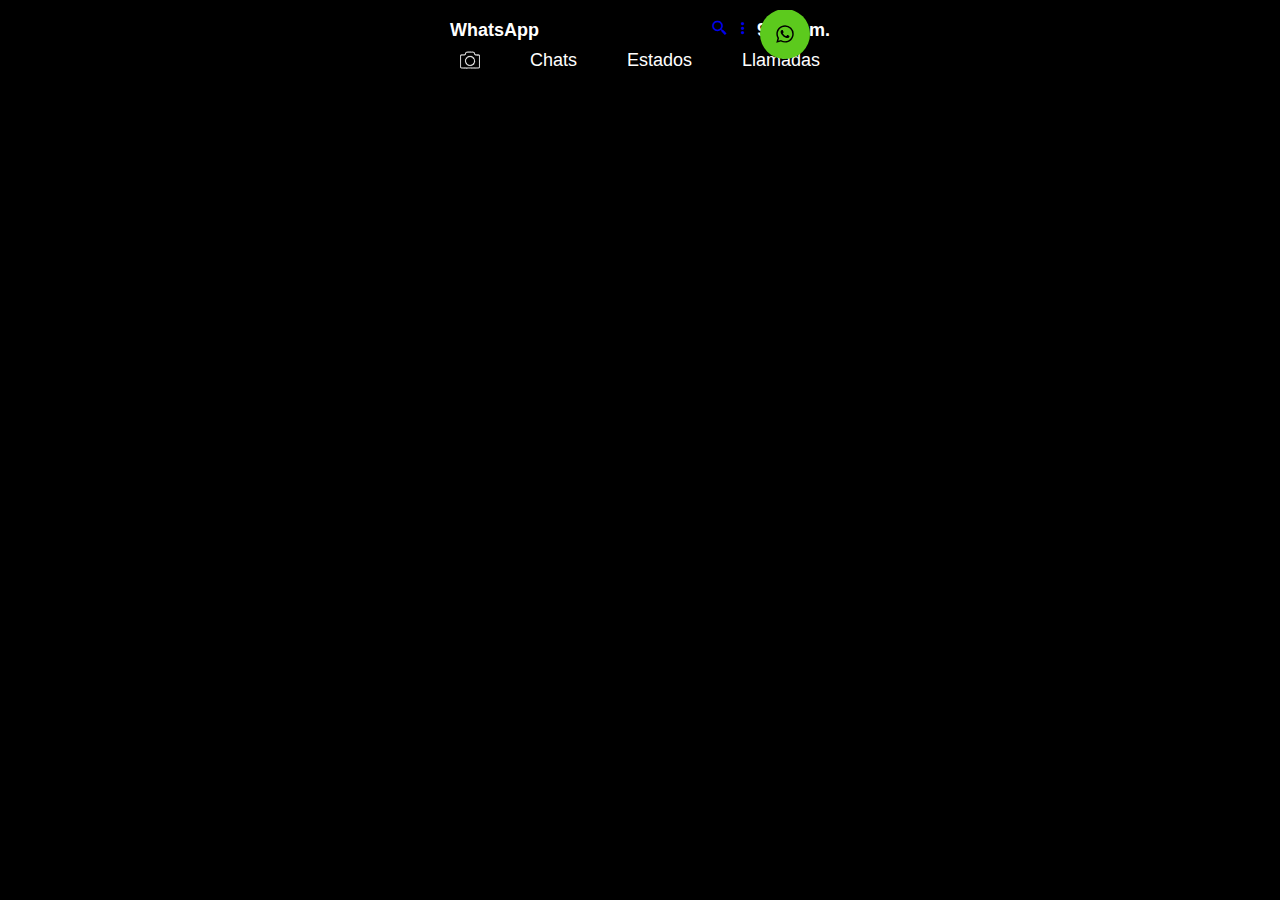
==== commit 4c105733: "Ultima actualización" ====
--- a/index.html
+++ b/index.html
@@ -6,6 +6,7 @@
     <title>WhatsApp </title>
     <link rel="shortcut icon" href="Iconos/logo-whatsapp.svg">
     <link rel="stylesheet" href="styles.css">
+    <link href='https://unpkg.com/boxicons@2.1.4/css/boxicons.min.css' rel='stylesheet'>
 </head>
 <body>
     <div class="whatsapp">
@@ -13,22 +14,22 @@
             <div class="whatsapp__titulo">
                 <span>WhatsApp</span>
                 <div>
-                    <a href="#"><img src="Iconos/search-outline.svg" alt="Busqueda"></a>
-                    <a href="#"><img src="Iconos/tres-puntos.png" alt="Puntos"></a>
+                    <a href="#"><i class="bx bx-search-alt-2" alt="Busqueda"></i></a>
+                    <a href="#"><i class="bx bx-dots-vertical-rounded" alt="Puntos"></i></a>
                     9:44p.m.
                 </div>
             </div>
         </header>
+        <main class="main">
         <nav class="whatsapp__nav">
             <a href="">
-                <img src="Iconos/camera-outline.svg" alt="Camara">
+                <img src="Iconos/camara.png" alt="Camara">
             </a>
-            <a href="#chats-Tab" class="items2">Chats</a>
-            <a href="#estados-Tab" class="items2">Estados</a>
-            <a href="#llamadas-Tab" class="items2">Llamadas</a>
+            <a href="#chats-Tab" class="itemss">Chats</a>
+            <a href="#estados-Tab" class="itemss">Estados</a>
+            <a href="#llamadas-Tab" class="itemss">Llamadas</a>
         </nav>
-        <main>
-
+     
             <div class="WhatsApp__boton">
                 <img src='Iconos/logo-whatsapp.svg'>
             </div>
@@ -36,7 +37,7 @@
         <div class="chats" id="chats-Tab">
         <div class="whatsapp__chats">
             <div class="chat">
-                <img src="Iconos/cris.jpeg" alt="Familia" class="chat__avatar">
+                <img src="Iconos/cris.jpeg" alt="Familia" class="avatar">
                 <div class="chat__detalles">
                     <div class="chat__nombre">FamiliaGm</div>
                     <div class="chat__Ultimo--Mensaje">Oliver: Mañana a las 10</div>
@@ -49,7 +50,7 @@
         </div>
         <div class="whatsapp__chats">
             <div class="chat">
-                <img src="Iconos/Sofia.jpg" alt="Sofia" class="chat__avatar">
+                <img src="Iconos/Sofia.jpg" alt="Sofia" class="avatar">
                 <div class="chat__detalles">
                     <div class="chat__nombre">Sofia</div>
                     <div class="chat__Ultimo--Mensaje">Sí clases en la tarde..</div>
@@ -59,7 +60,7 @@
         </div>
         <div class="whatsapp__chats">
             <div class="chat">
-                <img src="Iconos/DHL.jpg" alt="Domicilios" class="chat__avatar">
+                <img src="Iconos/DHL.jpg" alt="Domicilios" class="avatar">
                 <div class="chat__detalles">
                     <div class="chat__nombre">DHL</div>
                     <div class="chat__Ultimo--Mensaje">Su pedido llegará pronto!</div>
@@ -69,7 +70,7 @@
         </div>
         <div class="whatsapp__chats">
             <div class="chat">
-                <img src="Iconos/Majo.jpg" alt="Majo" class="chat__avatar">
+                <img src="Iconos/Majo.jpg" alt="Majo" class="avatar">
                 <div class="chat__detalles">
                     <div class="chat__nombre">Majo</div>
                     <div class="chat__Ultimo--Mensaje">T amo Juan</div>
@@ -79,7 +80,7 @@
         </div>
         <div class="whatsapp__chats">
             <div class="chat">
-                <img src="Iconos/Juan.jpg" alt="Juan" class="chat__avatar">
+                <img src="Iconos/Juan.jpg" alt="Juan" class="avatar">
                 <div class="chat__detalles">
                     <div class="chat__nombre">Juan</div>
                     <div class="chat__Ultimo--Mensaje">Sz prro, mañana llevo la moto al sena</div>
@@ -90,7 +91,7 @@
         </div>
         <div class="whatsapp__chats">
             <div class="chat">
-                <img src="Iconos/flores.jpg" alt="Florencia" class="chat__avatar">
+                <img src="Iconos/flores.jpg" alt="Florencia" class="avatar">
                 <div class="chat__detalles">
                     <div class="chat__nombre">Florencia</div>
                     <div class="chat__Ultimo--Mensaje-Verde">Escribiendo...</div>
@@ -101,7 +102,7 @@
 
         <div class="whatsapp__chats">
             <div class="chat">
-                <img src="Iconos/paloma.jpg" alt="Manrique" class="chat__avatar">
+                <img src="Iconos/paloma.jpg" alt="Manrique" class="avatar">
                 <div class="chat__detalles">
                     <div class="chat__nombre">Manrique</div>
                     <div class="chat__Ultimo--Mensaje">No puedo hoy, salgo tarde</div>
@@ -112,7 +113,7 @@
 
         <div class="whatsapp__chats">
             <div class="chat">
-                <img src="Iconos/szz.jpg" alt="TecnFisica" class="chat__avatar">
+                <img src="Iconos/szz.jpg" alt="TecnFisica" class="avatar">
                 <div class="chat__detalles">
                     <div class="chat__nombre">TecnFisica</div>
                     <div class="chat__Ultimo--Mensaje">Nos vemos a la 1pm</div>
@@ -123,7 +124,7 @@
 
         <div class="whatsapp__chats">
             <div class="chat">
-                <img src="Iconos/gato.png" alt="Sandro Meca" class="chat__avatar">
+                <img src="Iconos/gato.png" alt="Sandro Meca" class="avatar">
                 <div class="chat__detalles">
                     <div class="chat__nombre">Sandro Meca</div>
                     <div class="chat__Ultimo--Mensaje">Mañana Revisión!</div>
@@ -134,7 +135,7 @@
 
         <div class="whatsapp__chats">
             <div class="chat">
-                <img src="Iconos/Eduardo.jpg" alt="Eduardo" class="chat__avatar">
+                <img src="Iconos/Eduardo.jpg" alt="Eduardo" class="avatar">
                 <div class="chat__detalles">
                     <div class="chat__nombre">Eduardo Tecn</div>
                     <div class="chat__Ultimo--Mensaje">Quien tiene el carro?</div>
@@ -145,7 +146,7 @@
 
         <div class="whatsapp__chats">
             <div class="chat">
-                <img src="Iconos/Mario.jpg" alt="MarioSM" class="chat__avatar">
+                <img src="Iconos/Mario.jpg" alt="MarioSM" class="avatar">
                 <div class="chat__detalles">
                     <div class="chat__nombre">Mario SM</div>
                     <div class="chat__Ultimo--Mensaje">Hoy tenemos fisica?</div>
@@ -156,7 +157,7 @@
 
         <div class="whatsapp__chats">
             <div class="chat">
-                <img src="Iconos/Jackeline.jpg" alt="Sena2" class="chat__avatar">
+                <img src="Iconos/Jackeline.jpg" alt="Sena2" class="avatar">
                 <div class="chat__detalles">
                     <div class="chat__nombre">Jackeline Cimi</div>
                     <div class="chat__Ultimo--Mensaje">Para mañana cita psicologia</div>
@@ -167,7 +168,7 @@
 
         <div class="whatsapp__chats">
             <div class="chat">
-                <img src="Iconos/Monroy.jpg" alt="Monroy" class="chat__avatar">
+                <img src="Iconos/Monroy.jpg" alt="Monroy" class="avatar">
                 <div class="chat__detalles">
                     <div class="chat__nombre">Monroy</div>
                     <div class="chat__Ultimo--Mensaje">Mañana 2pa2</div>
@@ -178,7 +179,7 @@
 
         <div class="whatsapp__chats">
             <div class="chat">
-                <img src="Iconos/images.png" alt="John" class="chat__avatar">
+                <img src="Iconos/images.png" alt="John" class="avatar">
                 <div class="chat__detalles">
                     <div class="chat__nombre">Jonh Becerra</div>
                     <div class="chat__Ultimo--Mensaje">Plan De Mejoramiento</div>
@@ -190,7 +191,7 @@
     <div class="estados-tab estados__tab" id="estados-Tab">
                 <div class="estados-lista">
                     <div class="estados-item">
-                        <img src="Iconos/definitiva.jpeg" alt="" class="foto foto__estados">
+                        <img src="Iconos/definitiva.jpeg" alt="" class="avatar">
                         <div class="estados-informa">
                             <p class="estados-nombre">Mis Actualizaciones</p>
                             <p class="estado-tiempo">Presiona Para Agregar Actualizaciones</p>
@@ -200,7 +201,7 @@
                 <p>Actualizaciones Recientes</p>   
                 <div class="estados-lista">
                     <div class="estados-item">
-                        <img src="Iconos/Jackeline.jpg" alt="" class="foto">
+                        <img src="Iconos/Jackeline.jpg" alt="" class="avatar">
                         <div class="estados-informa">
                             <p class="estados-nombre">Jackeline</p>
                             <p class="estado-tiempo">Hace unos segundos</p>
@@ -211,7 +212,7 @@
             <div class="llamadas-tab" id="llamadas-Tab">
                 <div class="llamadas-lista">
                     <div class="llamadas-item">
-                        <img src="Iconos/Majo.jpg" alt="" class="foto">
+                        <img src="Iconos/Majo.jpg" alt="" class="avatar">
                         <div class="llamadas-informa">
                             <p class="llamadas-nombre">Majo</p>
                             <p class="llamadas-tiempo">Hace 6 horas</p>
@@ -219,6 +220,7 @@
                     </div>
                 </div>
             </div>
+        </main>
     </div>
 </body>
 </html>
--- a/styles.css
+++ b/styles.css
@@ -9,14 +9,14 @@
     --Azul: #0b0894;
     --Negro: #000000;
     --Verdewsp: #075E54;
-    --chat: #128C7E;
     --Rojo: #7f0505;
     --Blanco: #fff;
     --Gris: #5c5c5c;
     --Menta: #aefff4;
     --Verde: #5cca1d;
 }
-  
+
+
 body {
   display: block;
   font-family: Arial, sans-serif;
@@ -35,7 +35,6 @@
   border-radius: 50%;
   padding: 10px;
   color: var(--Blanco);
-  text-decoration: none;
   font-size: 20px;
   display: flex;
   align-items: center;
@@ -47,6 +46,11 @@
   bottom: 20px;
 }
 
+.WhatsApp__boton:hover {
+  background-color: var(--Blanco);
+  cursor: pointer
+}
+
 .whatsapp {
   max-width: 400px;
   margin: 0 auto;
@@ -60,10 +64,18 @@
   list-style: none;
 }
 
+.itemss{
+  text-decoration: none;
+  color: var(--Blanco);
+  font-size: 18px;
+  margin-left: 10px;
+}
+
 .whatsapp__inicio {
-  background-color: var(--Verdewsp);
-  padding: 10px;
-  
+  background-color: var(--Negro);
+  padding: 10px;
+  text-decoration: none;
+  list-style: none;
 }
 
 img{
@@ -80,6 +92,7 @@
   font-weight: bold;
   text-decoration: none;
   list-style: none;
+  color: var(--Blanco);
 }
 
 .whatsapp__chats {
@@ -108,6 +121,14 @@
   cursor: pointer;
   list-style: none;
   overflow-y: auto;
+}
+
+.chats {
+  display: none;
+}
+
+.chats:target {
+  display: block;
 }
 
 .notificacion{
@@ -122,7 +143,7 @@
   align-items: center;
 }
 
-.chat__avatar {
+.avatar {
   width: 50px;
   height: 50px;
   border-radius: 50%;
@@ -160,7 +181,7 @@
 .whatsapp__nav {
   display: flex;
   justify-content: space-around;
-  background-color: var(--chat);
+  background-color: var(--Negro);
   padding-bottom: 5px;
   transition: color 0.3s ease, border-bottom 0.3s ease;
 }
@@ -187,7 +208,14 @@
   display: flex;
   align-items: center;
   cursor: pointer;
-
+}
+
+.estados-lista{
+  background-color: var(--Blanco);
+}
+
+.estados-lista:hover{
+  background-color: var(--Menta);
 }
 
 .estado-tiempo{
@@ -216,6 +244,7 @@
   background-color: var(--Negro);
   flex-wrap: wrap;
   align-content: stretch;
+  margin-bottom: 10px;
 }
 
 .estados-item, .llamadas-item {
@@ -241,46 +270,26 @@
   display: none;
 }
 
+.estados-tab:target {
+  display: block;
+}
+
+:target {
+  display: block;
+}
+
 .llamadas-tab {
   display: none;
 }
 
-.estados-tab:target {
-  display: block;
-}
-
 .llamadas-tab:target {
   display: block;
-}
-
-.chats {
-  display: none;
-}
-
-.chats:target {
-  display: block;
-}
-
-.estados-tab, .llamadas-tab {
-  display: none;
-}
-
-:target {
-  display: block;
-}
-
-.estados-lista:hover{
-  background-color: var(--Menta);
 }
 
 .llamadas-lista{
   margin-bottom: 500px;
 }
 
-.estados-item--margin{
-  margin-bottom: 200px;
-}
-
-.llamadas-tab:hover{
+.llamadas-lista:hover{
   background-color: var(--Menta);
-}+}
